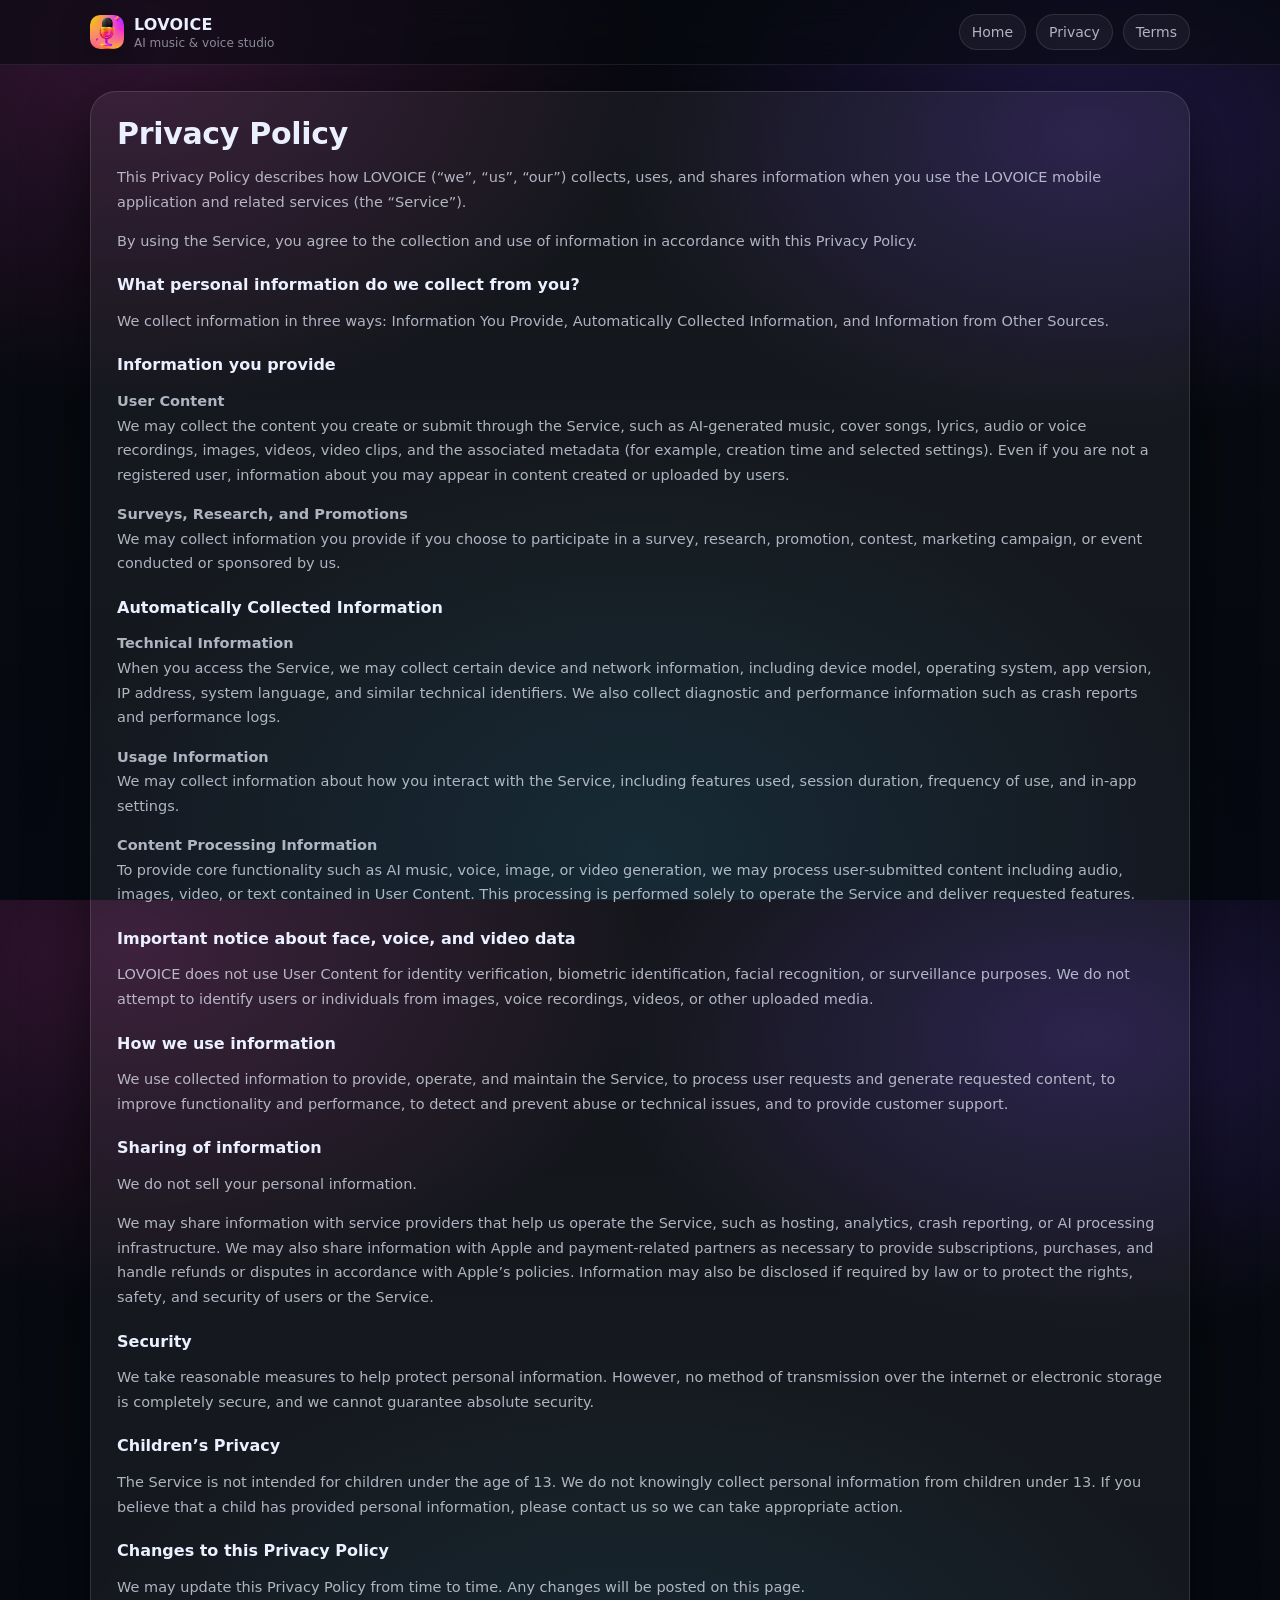
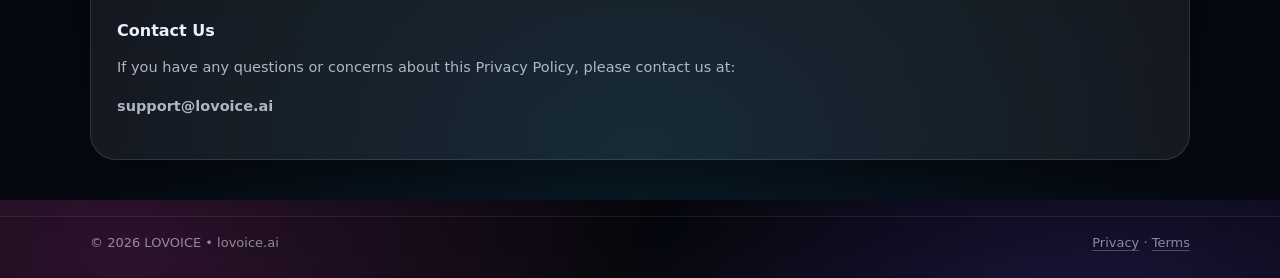
==== privacy.html @ ddf492e7 "first commit" ====
<!doctype html>
<html lang="en">
<head>
  <meta charset="utf-8" />
  <meta name="viewport" content="width=device-width, initial-scale=1" />
  <title>Privacy Policy — LOVOICE</title>
  <meta name="description" content="LOVOICE Privacy Policy" />
  <link rel="icon" href="/assets/logo.png" />
  <link rel="stylesheet" href="/assets/styles.css" />
</head>
<body>
  <header class="topbar">
    <div class="container">
      <nav class="nav">
        <a class="brand" href="/index.html">
          <img src="/assets/logo.png" alt="LOVOICE logo">
          <div>
            <div class="name">LOVOICE</div>
            <span class="tag">AI music & voice studio</span>
          </div>
        </a>

        <div class="menu">
          <a class="pill" data-nav href="/index.html">Home</a>
          <a class="pill" data-nav href="/privacy.html">Privacy</a>
          <a class="pill" data-nav href="/terms.html">Terms</a>
        </div>
      </nav>
    </div>
  </header>

  <main class="container page">
    <section class="card doc">
      <h1>Privacy Policy</h1>

      <p>This Privacy Policy describes how LOVOICE (“we”, “us”, “our”) collects, uses, and shares information when you use the LOVOICE mobile application and related services (the “Service”).</p>
      <p>By using the Service, you agree to the collection and use of information in accordance with this Privacy Policy.</p>

      <h2>What personal information do we collect from you?</h2>
      <p>We collect information in three ways: Information You Provide, Automatically Collected Information, and Information from Other Sources.</p>

      <h2>Information you provide</h2>
      <p><strong>User Content</strong><br>
      We may collect the content you create or submit through the Service, such as AI-generated music, cover songs, lyrics, audio or voice recordings, images, videos, video clips, and the associated metadata (for example, creation time and selected settings). Even if you are not a registered user, information about you may appear in content created or uploaded by users.</p>

      <p><strong>Surveys, Research, and Promotions</strong><br>
      We may collect information you provide if you choose to participate in a survey, research, promotion, contest, marketing campaign, or event conducted or sponsored by us.</p>

      <h2>Automatically Collected Information</h2>
      <p><strong>Technical Information</strong><br>
      When you access the Service, we may collect certain device and network information, including device model, operating system, app version, IP address, system language, and similar technical identifiers. We also collect diagnostic and performance information such as crash reports and performance logs.</p>

      <p><strong>Usage Information</strong><br>
      We may collect information about how you interact with the Service, including features used, session duration, frequency of use, and in-app settings.</p>

      <p><strong>Content Processing Information</strong><br>
      To provide core functionality such as AI music, voice, image, or video generation, we may process user-submitted content including audio, images, video, or text contained in User Content. This processing is performed solely to operate the Service and deliver requested features.</p>

      <h2>Important notice about face, voice, and video data</h2>
      <p>LOVOICE does not use User Content for identity verification, biometric identification, facial recognition, or surveillance purposes. We do not attempt to identify users or individuals from images, voice recordings, videos, or other uploaded media.</p>

      <h2>How we use information</h2>
      <p>We use collected information to provide, operate, and maintain the Service, to process user requests and generate requested content, to improve functionality and performance, to detect and prevent abuse or technical issues, and to provide customer support.</p>

      <h2>Sharing of information</h2>
      <p>We do not sell your personal information.</p>
      <p>We may share information with service providers that help us operate the Service, such as hosting, analytics, crash reporting, or AI processing infrastructure. We may also share information with Apple and payment-related partners as necessary to provide subscriptions, purchases, and handle refunds or disputes in accordance with Apple’s policies. Information may also be disclosed if required by law or to protect the rights, safety, and security of users or the Service.</p>

      <h2>Security</h2>
      <p>We take reasonable measures to help protect personal information. However, no method of transmission over the internet or electronic storage is completely secure, and we cannot guarantee absolute security.</p>

      <h2>Children’s Privacy</h2>
      <p>The Service is not intended for children under the age of 13. We do not knowingly collect personal information from children under 13. If you believe that a child has provided personal information, please contact us so we can take appropriate action.</p>

      <h2>Changes to this Privacy Policy</h2>
      <p>We may update this Privacy Policy from time to time. Any changes will be posted on this page.</p>

      <h2>Contact Us</h2>
      <p>If you have any questions or concerns about this Privacy Policy, please contact us at:</p>
      <p><strong>support@lovoice.ai</strong></p>
    </section>
  </main>

  <footer class="footer">
    <div class="container">
      <div class="footerRow">
        <div>© <span data-year></span> LOVOICE • lovoice.ai</div>
        <div>
          <a href="/privacy.html">Privacy</a> ·
          <a href="/terms.html">Terms</a>
        </div>
      </div>
    </div>
  </footer>

  <script src="/assets/app.js"></script>
</body>
</html>
---- assets/styles.css ----
:root{
  --bg:#070A10;
  --text:#EAF0FF;
  --muted: rgba(234,240,255,.72);
  --muted2: rgba(234,240,255,.55);
  --panel: rgba(255,255,255,.06);
  --panel2: rgba(255,255,255,.08);
  --border: rgba(255,255,255,.12);
  --shadow: 0 20px 60px rgba(0,0,0,.55);
  --r: 18px;
  --r2: 26px;

  --g1:#FFB84A;
  --g2:#FF4FD8;
  --g3:#7C4DFF;
  --g4:#20E3FF;
}

*{box-sizing:border-box}
html,body{height:100%}
body{
  margin:0;
  font-family:-apple-system,BlinkMacSystemFont,"SF Pro Text","SF Pro Display",Inter,system-ui,Segoe UI,Roboto,Arial,sans-serif;
  background:
    radial-gradient(900px 600px at 10% 5%, rgba(255,79,216,.18), transparent 60%),
    radial-gradient(800px 500px at 85% 15%, rgba(124,77,255,.22), transparent 60%),
    radial-gradient(1000px 700px at 50% 95%, rgba(32,227,255,.10), transparent 60%),
    linear-gradient(180deg, #05070C, #070A10 55%, #060812);
  color:var(--text);
  overflow-x:hidden;
}

a{color:inherit; text-decoration:none}
a:hover{opacity:.95}

.container{
  width:min(1100px, 92vw);
  margin:0 auto;
}

.topbar{
  position:sticky; top:0; z-index:50;
  backdrop-filter: blur(14px);
  -webkit-backdrop-filter: blur(14px);
  background: rgba(7,10,16,.55);
  border-bottom: 1px solid rgba(255,255,255,.08);
}

.nav{
  display:flex;
  align-items:center;
  justify-content:space-between;
  gap:16px;
  padding:14px 0;
}

.brand{
  display:flex; align-items:center; gap:10px;
  min-width: 170px;
}
.brand img{
  width:34px; height:34px; border-radius:10px;
  box-shadow: 0 10px 30px rgba(0,0,0,.35);
}
.brand .name{font-weight:800; letter-spacing:.2px;}
.brand .tag{
  display:block;
  font-size:12px;
  color:var(--muted2);
  margin-top:2px;
}

.menu{
  display:flex; align-items:center; gap:10px;
  flex-wrap:wrap;
  justify-content:flex-end;
}
.pill{
  padding:9px 12px;
  border:1px solid rgba(255,255,255,.10);
  background: rgba(255,255,255,.05);
  border-radius: 999px;
  color: var(--muted);
  font-size: 14px;
}
.pill.active{
  color: var(--text);
  border-color: rgba(255,255,255,.18);
  background: rgba(255,255,255,.09);
}
.pill.cta{
  border: 1px solid rgba(255,255,255,.16);
  background: linear-gradient(135deg, rgba(255,184,74,.20), rgba(255,79,216,.18), rgba(124,77,255,.18));
  color: var(--text);
}

.hero{
  padding: 46px 0 18px;
}
.heroGrid{
  display:grid;
  grid-template-columns: 1.2fr .8fr;
  gap: 18px;
  align-items:stretch;
}
@media (max-width: 900px){
  .heroGrid{grid-template-columns: 1fr;}
}

.card{
  border:1px solid rgba(255,255,255,.12);
  background: rgba(255,255,255,.06);
  border-radius: var(--r2);
  box-shadow: var(--shadow);
  overflow:hidden;
}
.cardInner{ padding: 26px; }

.glow{ position:relative; }
.glow:before{
  content:"";
  position:absolute; inset:-2px;
  background:
    radial-gradient(500px 200px at 10% 0%, rgba(255,184,74,.22), transparent 65%),
    radial-gradient(500px 220px at 65% 10%, rgba(255,79,216,.20), transparent 65%),
    radial-gradient(520px 240px at 95% 25%, rgba(124,77,255,.22), transparent 60%);
  filter: blur(18px);
  opacity:.85;
  z-index:-1;
}

.kicker{
  display:inline-flex;
  align-items:center;
  gap:10px;
  font-size:13px;
  color: var(--muted);
  padding: 8px 12px;
  border-radius: 999px;
  background: rgba(255,255,255,.05);
  border:1px solid rgba(255,255,255,.10);
}

h1{
  margin: 14px 0 10px;
  font-size: clamp(30px, 3.6vw, 46px);
  line-height: 1.08;
  letter-spacing: -.5px;
}
.lead{
  margin: 0 0 18px;
  color: var(--muted);
  font-size: 16px;
  line-height: 1.6;
  max-width: 62ch;
}

.actions{
  display:flex; gap:12px; flex-wrap:wrap;
  margin-top: 18px;
}
.btn{
  display:inline-flex;
  align-items:center;
  gap:10px;
  padding: 11px 14px;
  border-radius: 14px;
  border: 1px solid rgba(255,255,255,.14);
  background: rgba(255,255,255,.06);
  color: var(--text);
  font-weight: 700;
}
.btn.primary{
  background: linear-gradient(135deg, rgba(255,184,74,.26), rgba(255,79,216,.22), rgba(124,77,255,.22));
  border-color: rgba(255,255,255,.18);
}
.btn:hover{transform: translateY(-1px)}
.btn:active{transform: translateY(0px)}

.side{display:flex; flex-direction:column; gap: 14px; height:100%;}

.mini{
  display:flex;
  gap:14px;
  align-items:center;
}
.miniLogo{
  width:64px; height:64px;
  border-radius: 22px;
  background:
    radial-gradient(circle at 30% 30%, rgba(255,184,74,.35), transparent 60%),
    radial-gradient(circle at 70% 30%, rgba(255,79,216,.28), transparent 60%),
    radial-gradient(circle at 55% 70%, rgba(124,77,255,.28), transparent 60%),
    rgba(255,255,255,.06);
  border:1px solid rgba(255,255,255,.12);
  display:flex; align-items:center; justify-content:center;
  overflow:hidden;
}
.miniLogo img{width: 54px; height:54px; border-radius: 18px}
.miniText strong{display:block; font-size:15px}
.miniText span{display:block; color: var(--muted2); font-size:13px; margin-top:4px}

.grid3{
  display:grid;
  grid-template-columns: repeat(3, 1fr);
  gap: 14px;
}
@media (max-width: 900px){ .grid3{grid-template-columns: 1fr; } }

.feature{
  padding: 18px;
  border-radius: var(--r);
  border: 1px solid rgba(255,255,255,.10);
  background: rgba(255,255,255,.05);
}
.feature h3{margin: 0 0 6px; font-size: 15px;}
.feature p{margin:0; color: var(--muted2); font-size: 13.5px; line-height: 1.55;}

.page{ padding: 26px 0 56px; }
.doc{ padding: 26px; }
.doc h1{margin:0 0 10px; font-size: 30px; letter-spacing: -.3px;}
.doc h2{margin: 22px 0 8px; font-size: 16px;}
.doc p, .doc li{color: var(--muted); line-height: 1.7; font-size: 14.5px;}
.doc ul{padding-left: 20px}
.doc .small{color: var(--muted2); font-size: 13px;}

.footer{
  padding: 18px 0 28px;
  border-top: 1px solid rgba(255,255,255,.08);
  background: rgba(0,0,0,.10);
}
.footerRow{
  display:flex;
  align-items:center;
  justify-content:space-between;
  gap:12px;
  flex-wrap:wrap;
  color: var(--muted2);
  font-size: 13px;
}
.footer a{
  text-decoration: underline;
  text-decoration-color: rgba(255,255,255,.25);
  text-underline-offset: 3px;
}
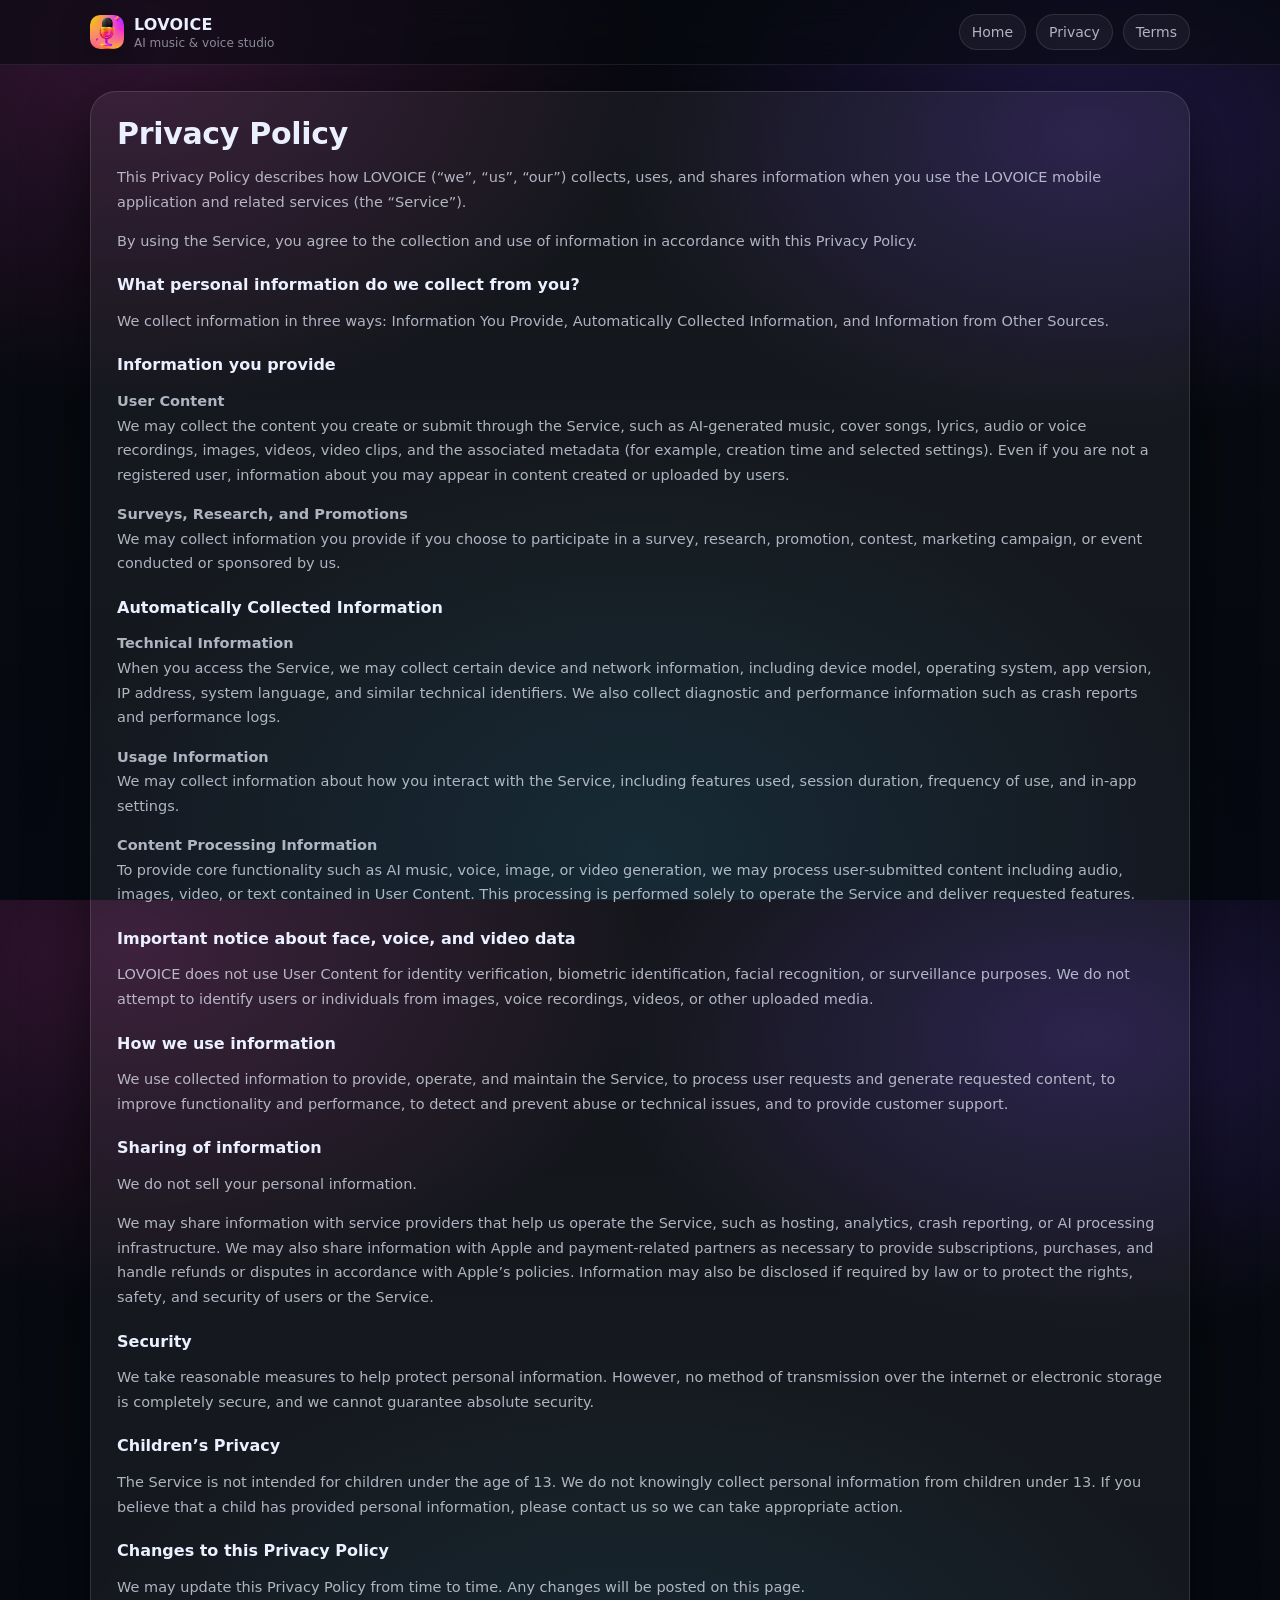
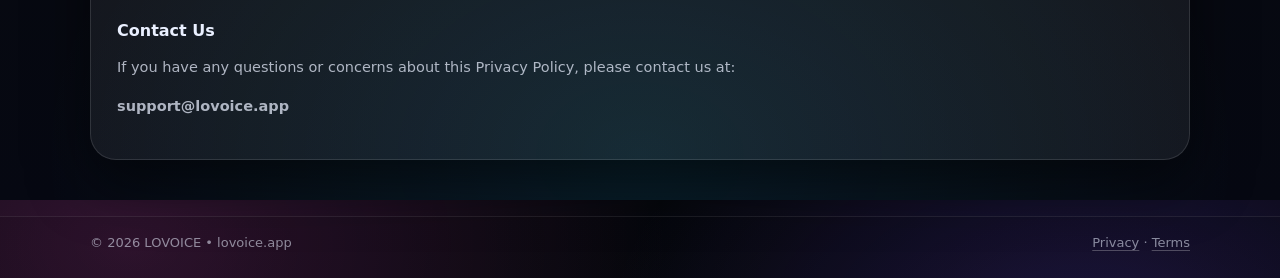
==== commit d9aa0787: "Update privacy.html lovoice.app" ====
--- a/privacy.html
+++ b/privacy.html
@@ -77,14 +77,14 @@
 
       <h2>Contact Us</h2>
       <p>If you have any questions or concerns about this Privacy Policy, please contact us at:</p>
-      <p><strong>support@lovoice.ai</strong></p>
+      <p><strong>support@lovoice.app</strong></p>
     </section>
   </main>
 
   <footer class="footer">
     <div class="container">
       <div class="footerRow">
-        <div>© <span data-year></span> LOVOICE • lovoice.ai</div>
+        <div>© <span data-year></span> LOVOICE • lovoice.app</div>
         <div>
           <a href="/privacy.html">Privacy</a> ·
           <a href="/terms.html">Terms</a>
